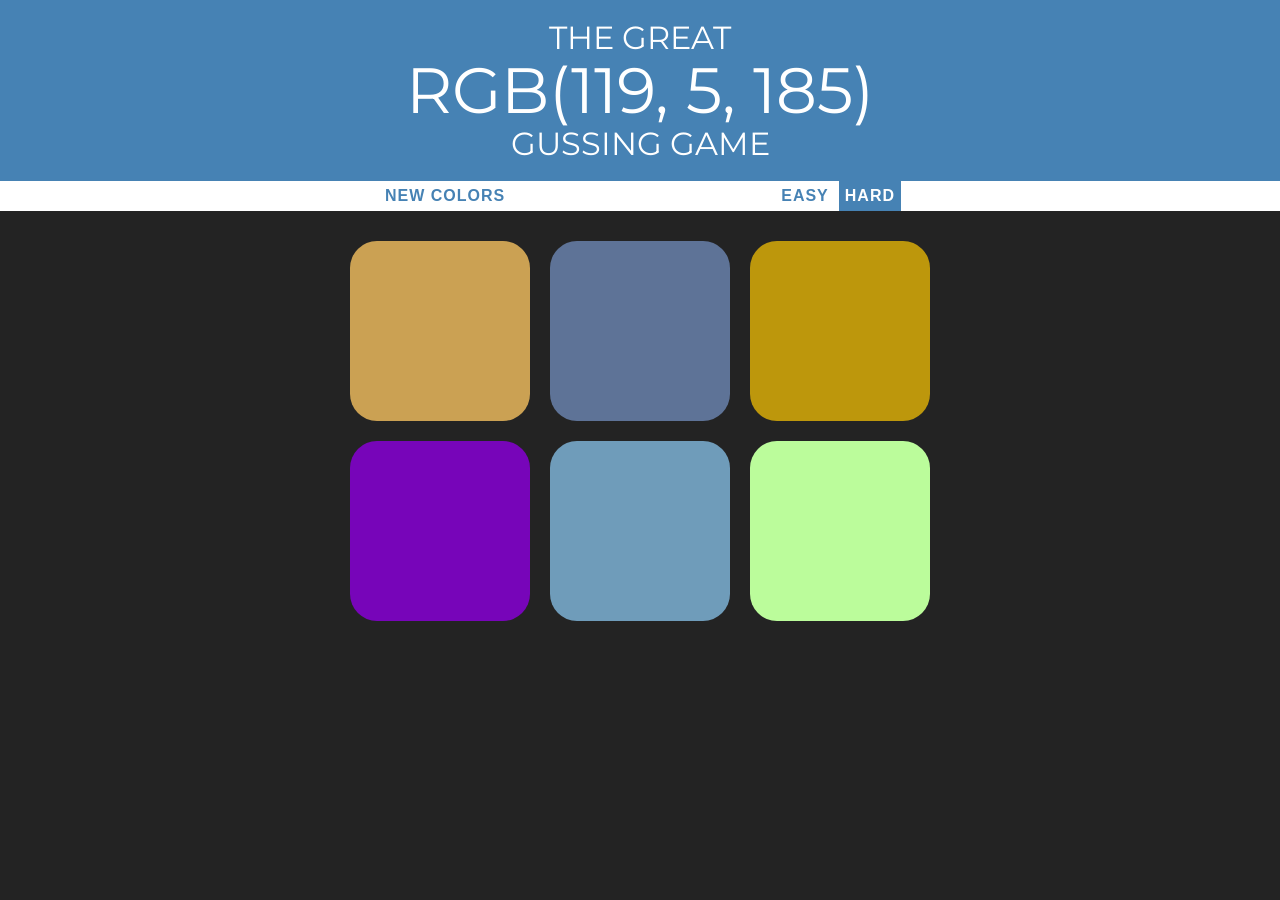
==== index.html @ 647f6ccd "Rename colorGame.html to index.html" ====
<!DOCTYPE html>
<html lang="en">
<head>
    <meta charset="UTF-8">
    <meta name="viewport" content="width=device-width, initial-scale=1.0">
    <meta http-equiv="X-UA-Compatible" content="ie=edge">
    <link rel="stylesheet" href="colorGame.css">
    <link href="https://fonts.googleapis.com/css?family=Montserrat:400,700&display=swap" rel="stylesheet">
    <title>The Color Game</title>
</head>
<body>
    <h1>
        The great 
        <br>
        <span id="colorDisplay">RGB</span> 
        <br>
        gussing game
    </h1>

    <div id="stripe">
        <button id="reset">New Colors</button>
        <span id="message"></span>
        <button class="mode">Easy</button>
        <button class="mode selected">Hard</button>
    </div>

    <div id="container">
        <div class="square"></div>
        <div class="square"></div>
        <div class="square"></div>
        <div class="square"></div>
        <div class="square"></div>
        <div class="square"></div>
    </div>

    <script src="colorGame.js"></script>
</body>
</html>
---- colorGame.css ----
body {
    background-color: #232323;
    margin: 0;
    font-family: 'Montserrat', Helvetica, sans-serif;
}

h1 {
    text-align: center;
    color: white;
    line-height: 1.1;
    background-color: steelblue;
    margin: 0;
    font-weight: normal;
    text-transform: uppercase;
    padding: 20px 0;
}

#colorDisplay {
    font-size: 200%;
}

#message {
    display: inline-block;
    width: 20%;
}

.square {
    width: 30%;
    background-color: purple;
    padding-bottom: 30%;
    float: left;
    margin: 1.66%;
    border-radius: 15%;
    transition: background-color 0.6s;
    -webkit-transition: background-color 0.6s;
    -moz-transition: background-color 0.6s;
}

#container {
    max-width: 600px;
    margin: 20px auto;
}


#stripe {
    background: white;
    height: 30px;
    text-align: center;
    color: black;
}

.selected {
    background-color: steelblue;
    color: white;
}

button {
    border: none;
    background: none;
    text-transform: uppercase;
    height: 100%;
    font-weight: 700;
    color: steelblue;
    letter-spacing: 1px;
    font-size: inherit;
    transition: all 0.03s;
    -webkit-transition: all 0.03s;
    -moz-transition: all 0.03s;
    outline: none;
}

button:hover {
    background-color: steelblue;
    color: white;
}
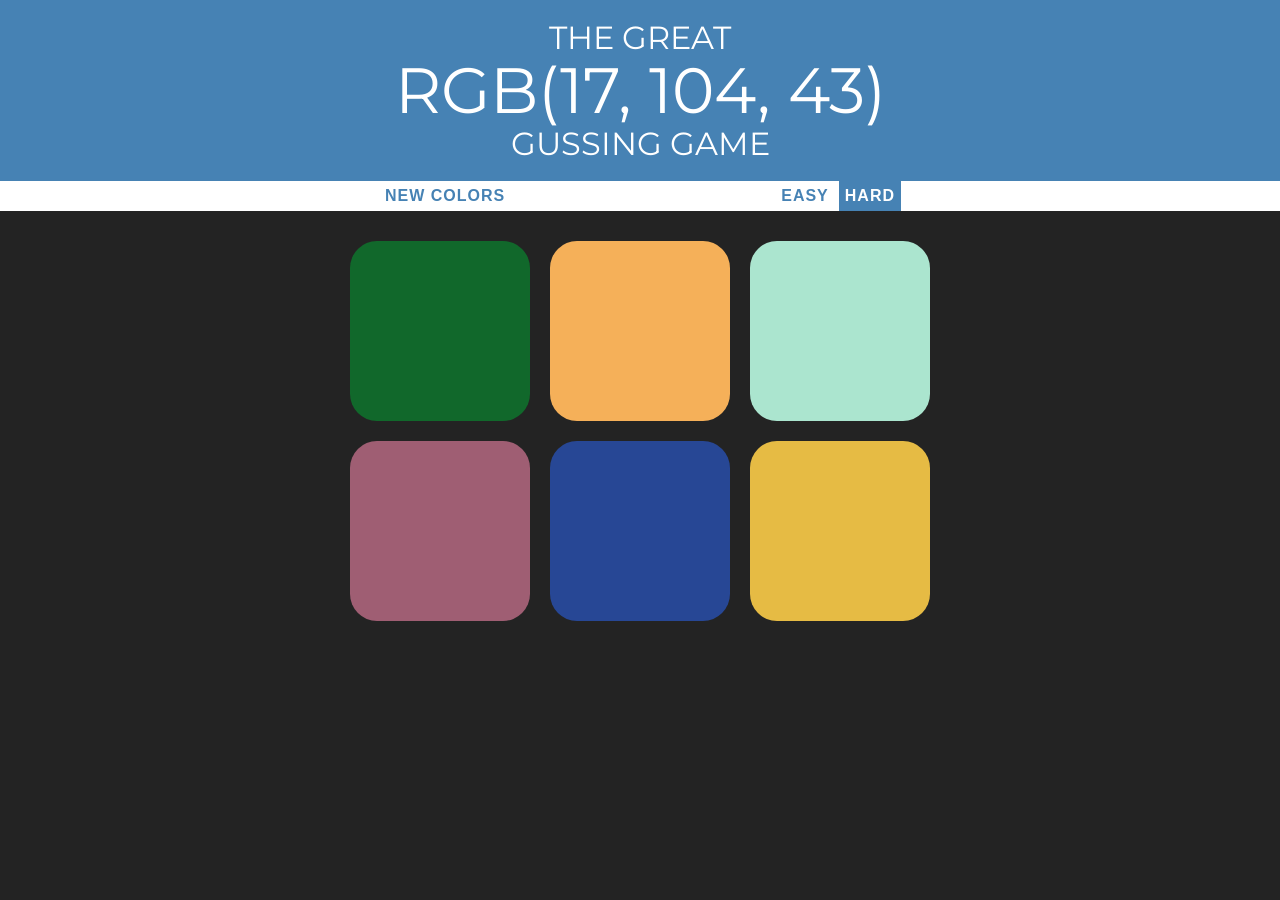
==== commit fca439ee: "Update index.html" ====
--- a/index.html
+++ b/index.html
@@ -6,7 +6,7 @@
     <meta http-equiv="X-UA-Compatible" content="ie=edge">
     <link rel="stylesheet" href="colorGame.css">
     <link href="https://fonts.googleapis.com/css?family=Montserrat:400,700&display=swap" rel="stylesheet">
-    <title>The Color Game</title>
+    <title>Squares</title>
 </head>
 <body>
     <h1>
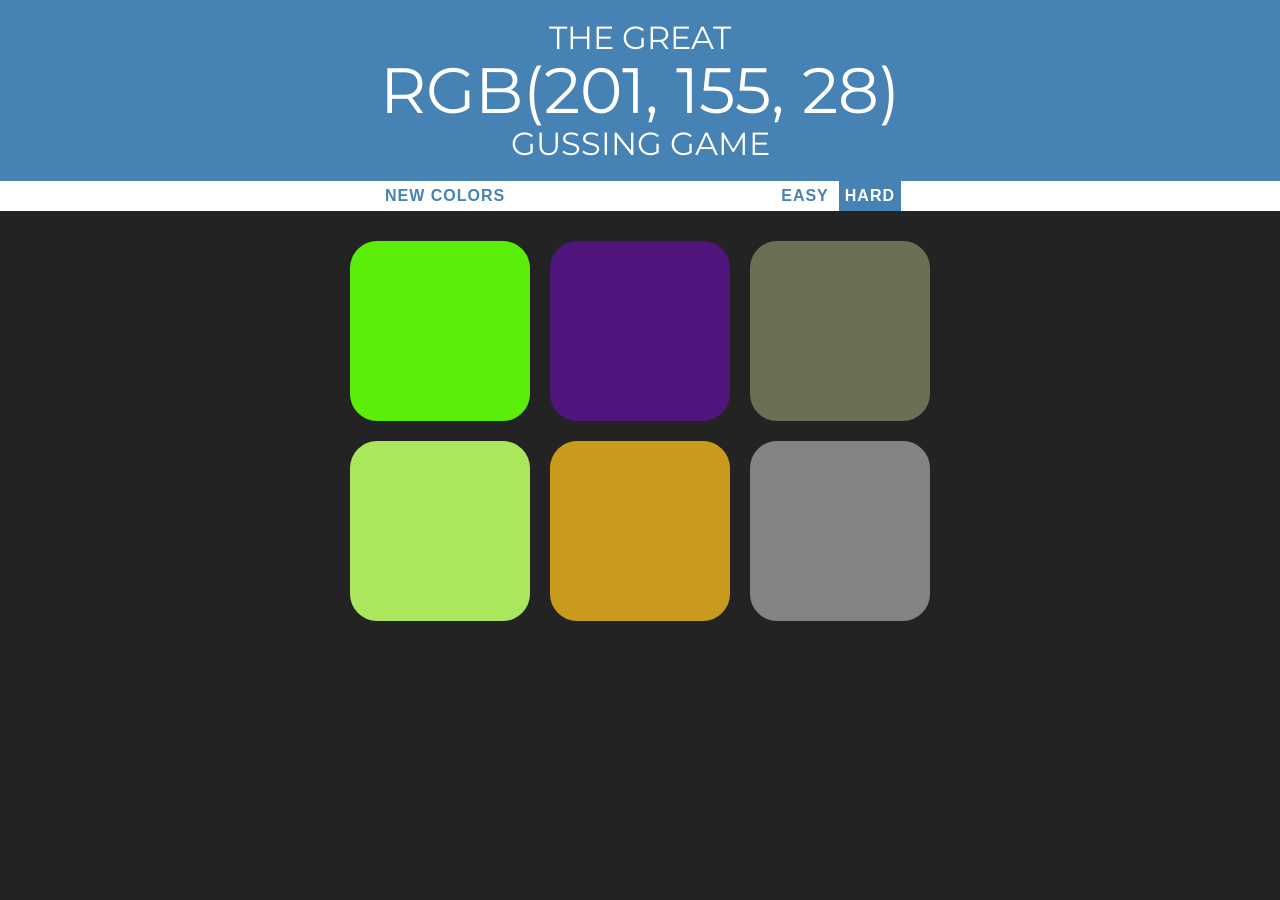
==== commit e7e57bd6: "Update index.html" ====
--- a/index.html
+++ b/index.html
@@ -4,9 +4,10 @@
     <meta charset="UTF-8">
     <meta name="viewport" content="width=device-width, initial-scale=1.0">
     <meta http-equiv="X-UA-Compatible" content="ie=edge">
+    <link rel="stylesheet" href="icono.min.css">
     <link rel="stylesheet" href="colorGame.css">
     <link href="https://fonts.googleapis.com/css?family=Montserrat:400,700&display=swap" rel="stylesheet">
-    <title>Squares</title>
+    <title><i class="icono-stop"></i> Squares</title>
 </head>
 <body>
     <h1>
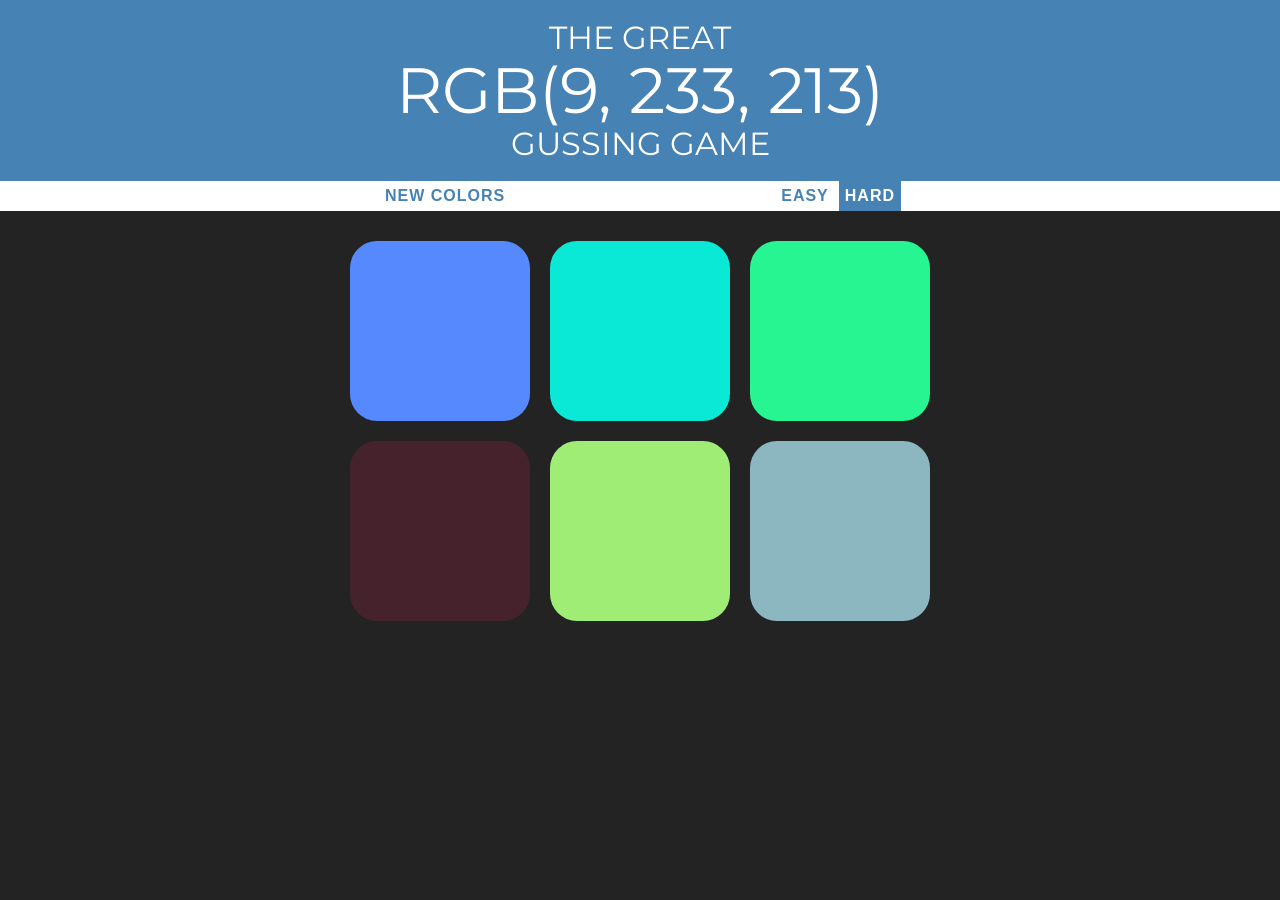
==== commit 4707ea5a: "added title logo" ====
--- a/index.html
+++ b/index.html
@@ -4,7 +4,7 @@
     <meta charset="UTF-8">
     <meta name="viewport" content="width=device-width, initial-scale=1.0">
     <meta http-equiv="X-UA-Compatible" content="ie=edge">
-    <link rel="stylesheet" href="icono.min.css">
+    <link rel="stylesheet" href="https://icono-49d6.kxcdn.com/icono.min.css">
     <link rel="stylesheet" href="colorGame.css">
     <link href="https://fonts.googleapis.com/css?family=Montserrat:400,700&display=swap" rel="stylesheet">
     <title><i class="icono-stop"></i> Squares</title>
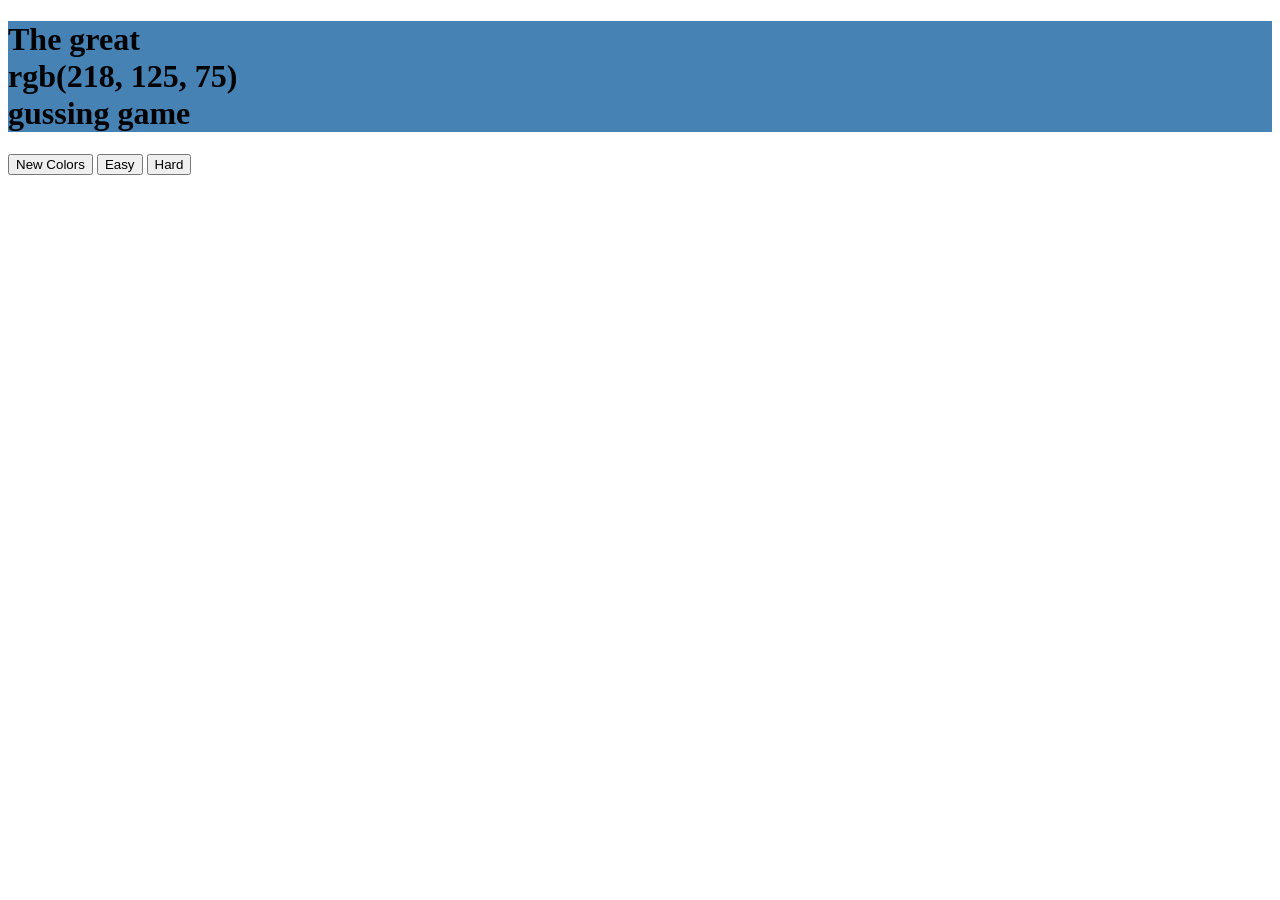
==== commit 7f97f620: "icon fix" ====
--- a/index.html
+++ b/index.html
@@ -5,7 +5,6 @@
     <meta name="viewport" content="width=device-width, initial-scale=1.0">
     <meta http-equiv="X-UA-Compatible" content="ie=edge">
     <link rel="stylesheet" href="https://icono-49d6.kxcdn.com/icono.min.css">
-    <link rel="stylesheet" href="colorGame.css">
     <link href="https://fonts.googleapis.com/css?family=Montserrat:400,700&display=swap" rel="stylesheet">
     <title><i class="icono-stop"></i> Squares</title>
 </head>
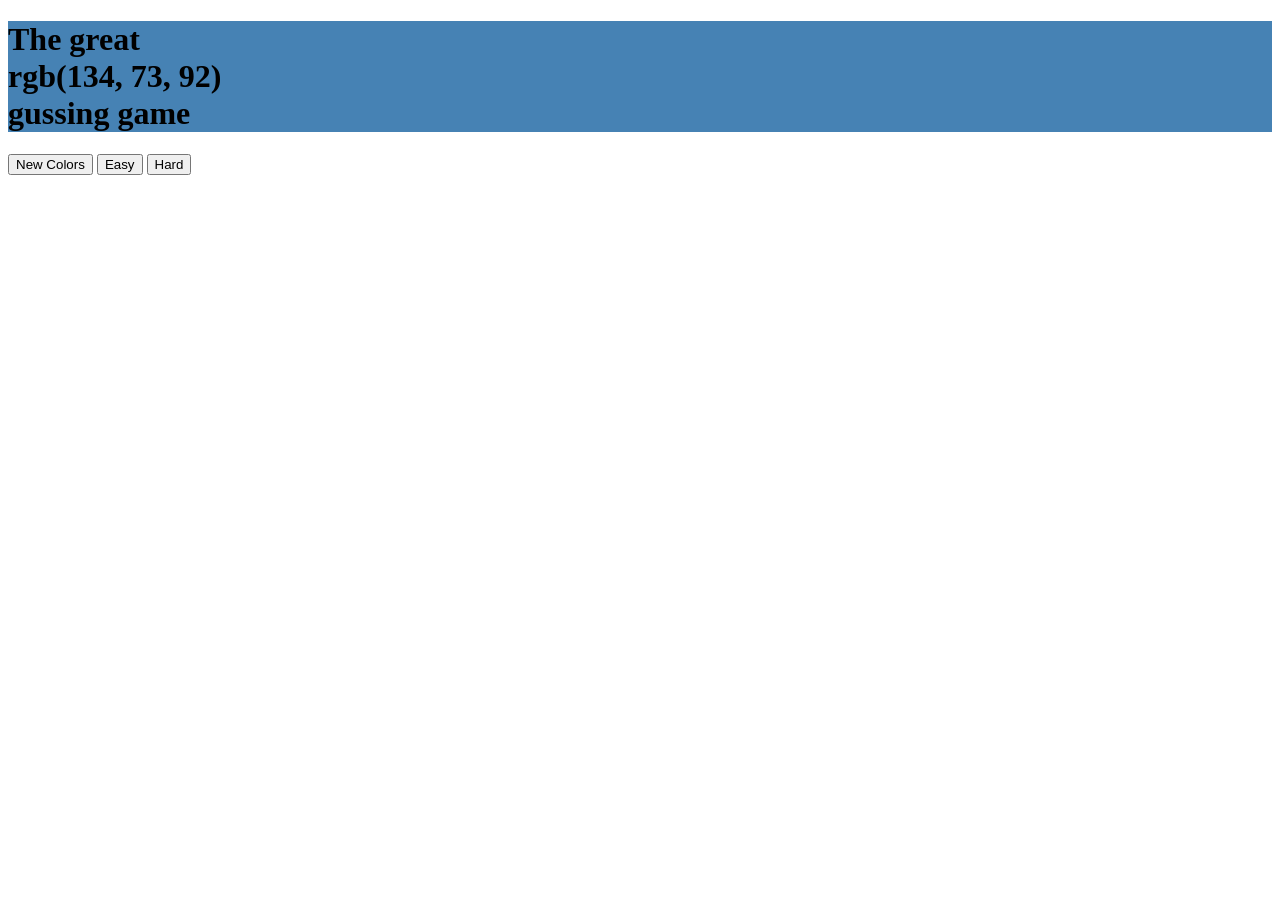
==== commit 04586d1b: "remove icon" ====
--- a/index.html
+++ b/index.html
@@ -4,9 +4,8 @@
     <meta charset="UTF-8">
     <meta name="viewport" content="width=device-width, initial-scale=1.0">
     <meta http-equiv="X-UA-Compatible" content="ie=edge">
-    <link rel="stylesheet" href="https://icono-49d6.kxcdn.com/icono.min.css">
     <link href="https://fonts.googleapis.com/css?family=Montserrat:400,700&display=swap" rel="stylesheet">
-    <title><i class="icono-stop"></i> Squares</title>
+    <title>Squares</title>
 </head>
 <body>
     <h1>
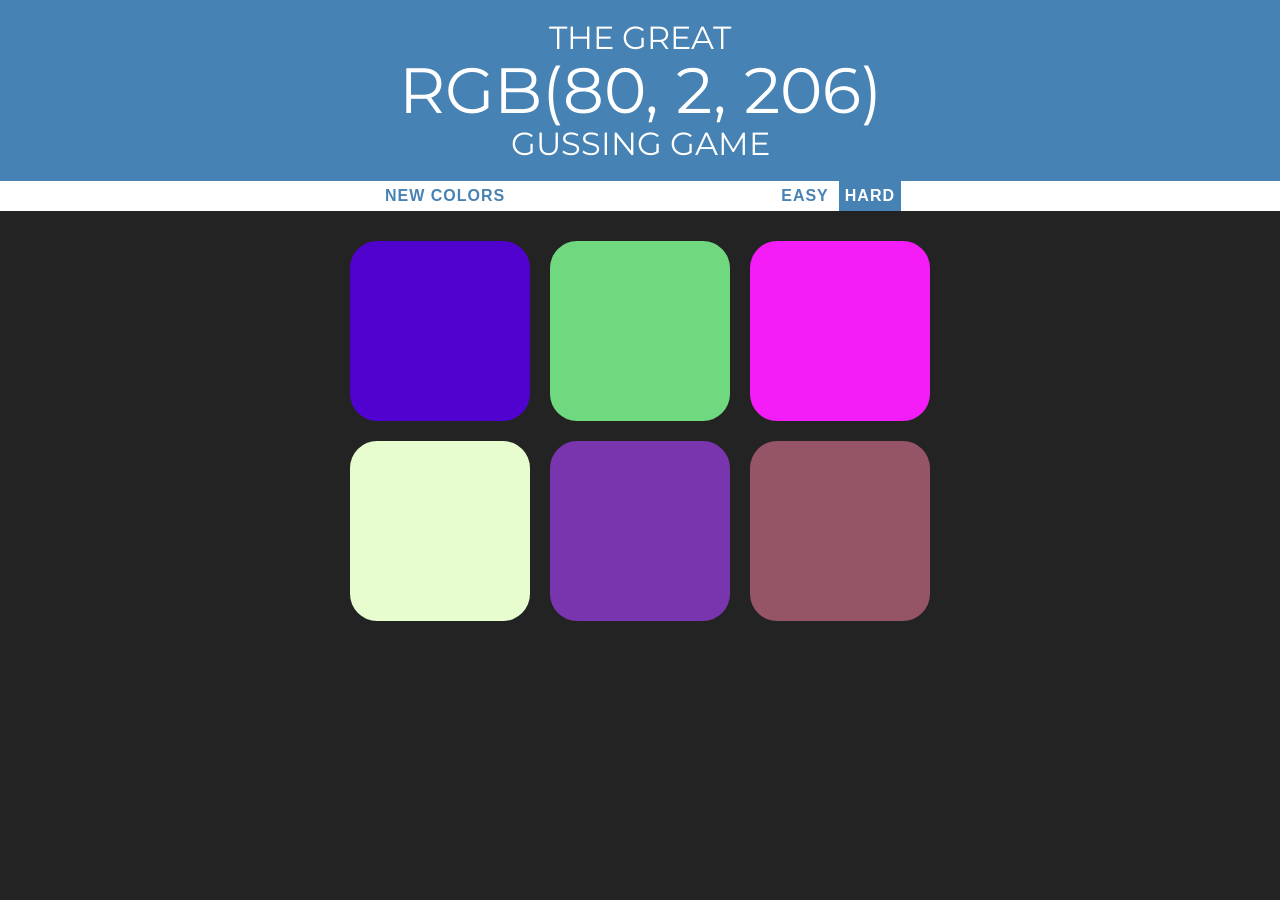
==== commit 359019b7: "Update index.html" ====
--- a/index.html
+++ b/index.html
@@ -4,6 +4,8 @@
     <meta charset="UTF-8">
     <meta name="viewport" content="width=device-width, initial-scale=1.0">
     <meta http-equiv="X-UA-Compatible" content="ie=edge">
+    <link rel="stylesheet" href="colorGame.css">
+    <link href="https://fonts.googleapis.com/css?family=Montserrat:400,700&display=swap" rel="stylesheet">
     <link href="https://fonts.googleapis.com/css?family=Montserrat:400,700&display=swap" rel="stylesheet">
     <title>Squares</title>
 </head>
--- a/colorGame.css
+++ b/colorGame.css
@@ -0,0 +1,75 @@
+body {
+    background-color: #232323;
+    margin: 0;
+    font-family: 'Montserrat', Helvetica, sans-serif;
+}
+
+h1 {
+    text-align: center;
+    color: white;
+    line-height: 1.1;
+    background-color: steelblue;
+    margin: 0;
+    font-weight: normal;
+    text-transform: uppercase;
+    padding: 20px 0;
+}
+
+#colorDisplay {
+    font-size: 200%;
+}
+
+#message {
+    display: inline-block;
+    width: 20%;
+}
+
+.square {
+    width: 30%;
+    background-color: purple;
+    padding-bottom: 30%;
+    float: left;
+    margin: 1.66%;
+    border-radius: 15%;
+    transition: background-color 0.6s;
+    -webkit-transition: background-color 0.6s;
+    -moz-transition: background-color 0.6s;
+}
+
+#container {
+    max-width: 600px;
+    margin: 20px auto;
+}
+
+
+#stripe {
+    background: white;
+    height: 30px;
+    text-align: center;
+    color: black;
+}
+
+.selected {
+    background-color: steelblue;
+    color: white;
+}
+
+button {
+    border: none;
+    background: none;
+    text-transform: uppercase;
+    height: 100%;
+    font-weight: 700;
+    color: steelblue;
+    letter-spacing: 1px;
+    font-size: inherit;
+    transition: all 0.03s;
+    -webkit-transition: all 0.03s;
+    -moz-transition: all 0.03s;
+    outline: none;
+}
+
+button:hover {
+    background-color: steelblue;
+    color: white;
+}
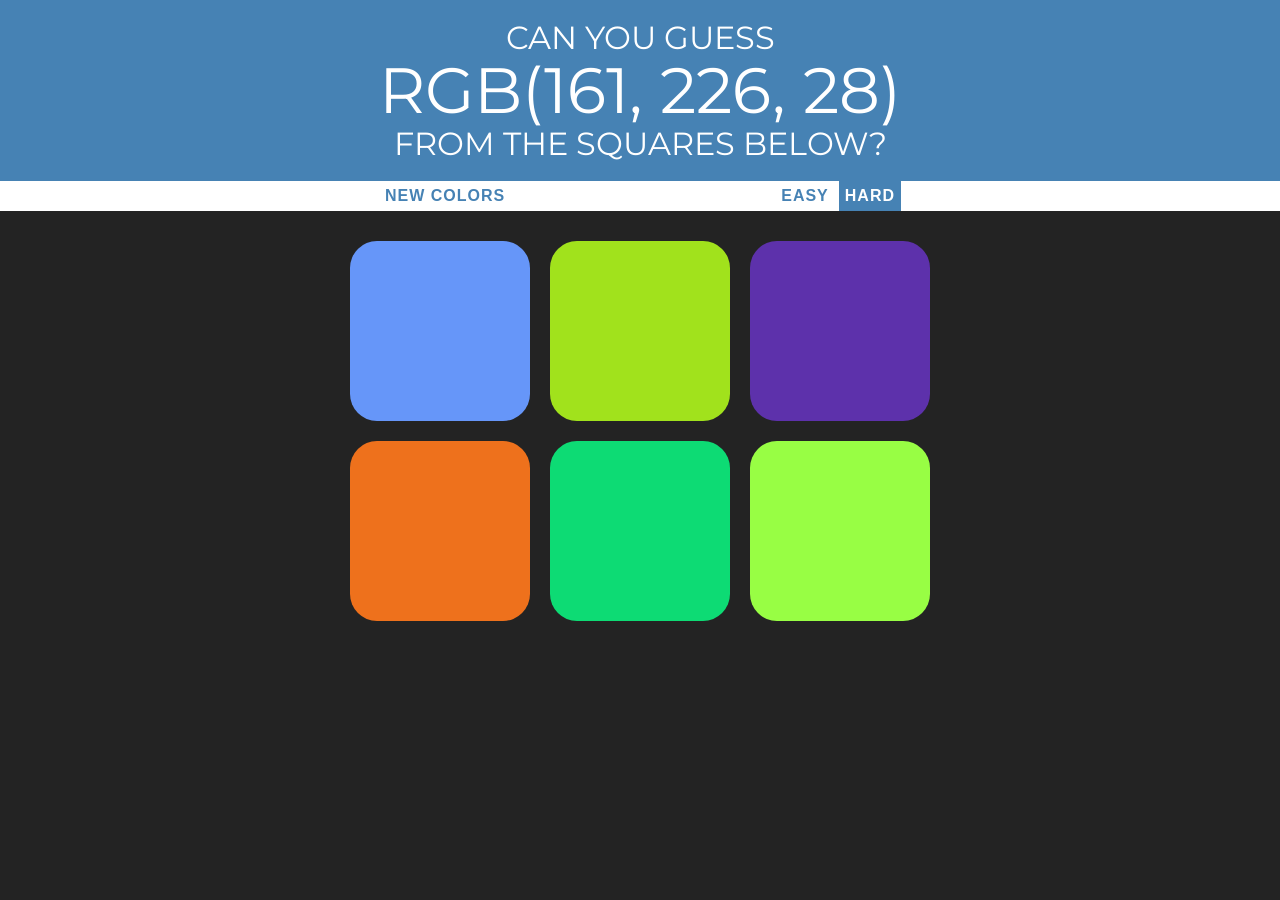
==== commit b7444014: "Update index.html" ====
--- a/index.html
+++ b/index.html
@@ -11,11 +11,11 @@
 </head>
 <body>
     <h1>
-        The great 
+        Can you guess 
         <br>
         <span id="colorDisplay">RGB</span> 
         <br>
-        gussing game
+        from the squares below?
     </h1>
 
     <div id="stripe">
